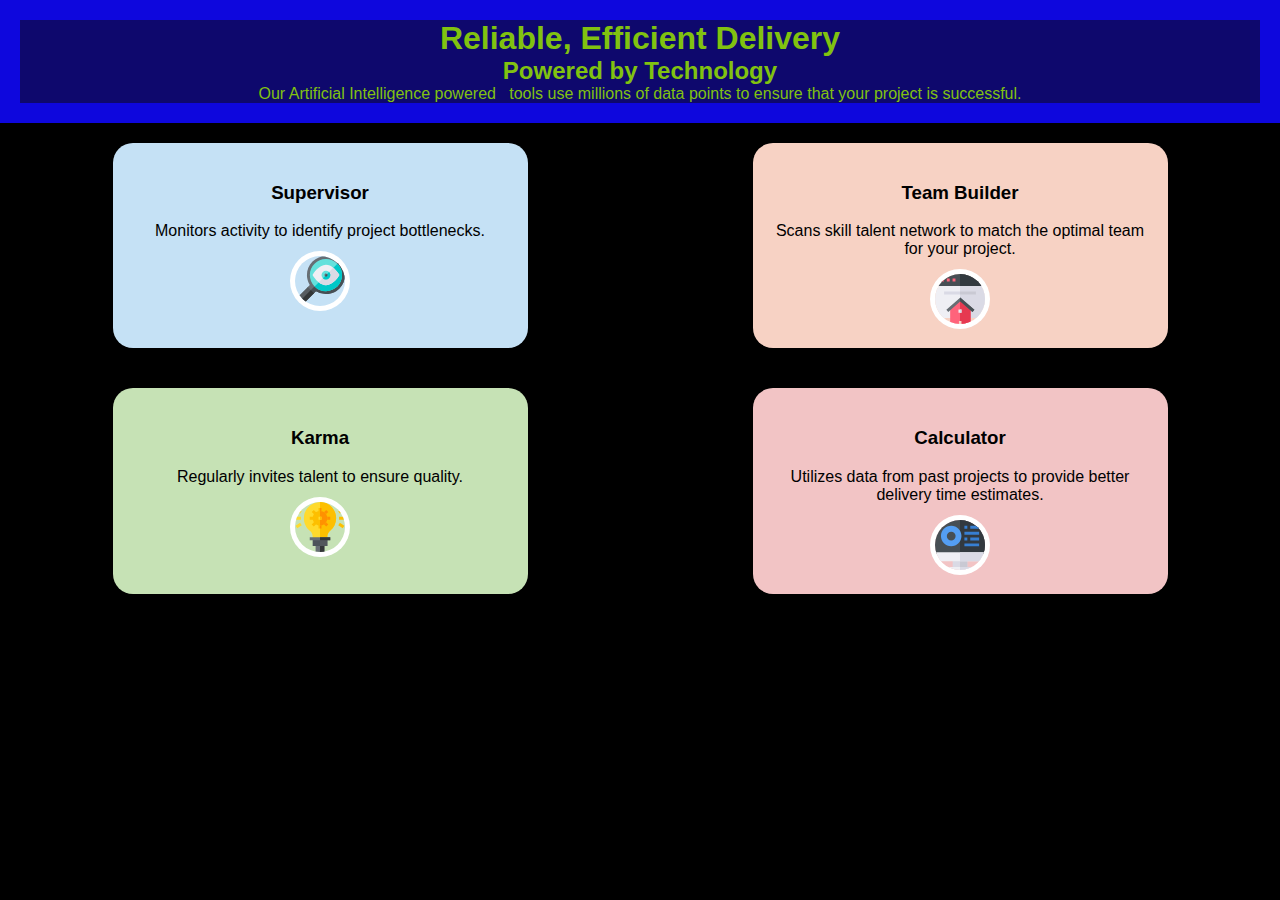
==== 1/index.html @ 080a038a "i am trying" ====
<!DOCTYPE html>
<html lang="en">
<head>
    <meta charset="UTF-8">
    <meta name="viewport" content="width=device-width, initial-scale=1.0">
    <title>Reliable, &nbsp; Efficient Delivery</title>
    <link rel="stylesheet" href="style.css">
</head>
<body>
    <!--
        Header section of the page
        Contains the title, subtitle and a short description
    -->
    <header>
        <h1>Reliable, Efficient Delivery</h1>
        <h2>Powered by Technology</h2>
        <p>Our Artificial Intelligence powered &nbsp; tools use millions of data points to ensure that your project is successful.</p>
    </header>

    <!--
        Main content section of the page
        Contains four cards with different features
    -->
    <main>
        <!--
            Card for the Supervisor feature
            Contains an icon, title and a short description
        -->
        <div class="card supervisor">
            <h3>Supervisor</h3>
            <p>Monitors activity to identify project bottlenecks.</p>
            <img src="images/icon-supervisor.svg" alt="Supervisor icon">
        </div>

        <!--
            Card for the Team Builder feature
            Contains an icon, title and a short description
        -->
        <div class="card team-builder">
            <h3>Team Builder</h3>
            <p>Scans skill talent network to match the optimal team for your project.</p>
            <img src="images/icon-team-builder.svg" alt="Team Builder icon">
        </div>

        <!--
            Card for the Karma feature
            Contains an icon, title and a short description
        -->
        <div class="card karma">
            <h3>Karma</h3>
            <p>Regularly invites talent to ensure quality.</p>
            <img src="images/icon-karma.svg" alt="Karma icon">
        </div>

        <!--
            Card for the Calculator feature
            Contains an icon, title and a short description
        -->
        <div class="card calculator">
            <h3>Calculator</h3>
            <p>Utilizes data from past projects to provide better delivery time estimates.</p>
            <img src="images/icon-calculator.svg" alt="Calculator icon">
        </div>
    </main>
</body>
</html>
---- 1/style.css ----
/*
 * Style sheet for the project
 * Author: Your Name
 * Description: This style sheet is used to style the HTML elements of the project
 */

body {
  /*
   * Set the font family to Arial, sans-serif
   * Set the text-align to center
   * Set the margin and padding to 0
   * Set the background color to black
   */
  font-family: Arial, sans-serif;
  text-align: center;
  margin: 0;
  padding: 0;
  background-color: #000000;
  background-color: #000000; /* Black background color */
}

/*
 * Style the header element
 * Set the background color to #f0f0f0
 * Set the padding to 20px
 * Set the text-align to center
 * Set the transition to background-color 0.5s ease
 * Set the color to black
 */
header {
  background-color: #f0f0f0;
  padding: 20px;
  text-align: center;
  transition: background-color 0.5s ease;
  color: #000000;
  color: #000000; /* Black text color */
  background-color: #0e07dd;
}

header h1, header h2, header p {
  margin: 0 auto;
  text-align: center;
  transition: color 0.5s ease;
  color: #81c210; /* Green text color */
  background-color: #0e086d;
}
/*
 * Style the main element
 * Set the display to flex
 * Set the flex-wrap to wrap
 * Set the justify-content to space-around
 */
main {
  display: flex;
  flex-wrap: wrap;
  justify-content: space-around;
}

/*
 * Style the card elements
 * Set the border-radius to 20px
 * Set the box-shadow to 0 2px 4px rgba(0, 0, 0, 0.1)
 * Set the padding to 20px
 * Set the width to 250px
 * Set the margin to 20px
 * Set the transition to transform 0.5s ease
 */
.card {
  border-radius: 20px; /* Rounded corners */
  box-shadow: 0 2px 4px rgba(0, 0, 0, 0.1);
  padding: 20px;
  width: 375px; /* Increased width */
  margin: 20px;
  transition: transform 0.5s ease;
}

/*
 * Style the card elements when they are hovered
 * Set the transform to scale(1.1)
 */
.card.supervisor {
  background-color: #C5E1F5; /* Light blue color */
}

.card.team-builder {
  background-color: #F7D2C4; /* Light orange color */
}

.card.karma {
  background-color: #C6E2B5; /* Light green color */
}

.card.calculator {
  background-color: #F2C4C5; /* Light pink color */
}

.card:hover {
  transform: scale(1.1);
}

/*
 * Style the img elements inside the card elements
 * Set the width and height to 50px
 * Set the border-radius to 50%
 * Set the box-shadow to 0 0 0 5px #fff
 */
.card img {
  width: 50px;
  height: 50px;
  border-radius: 50%; /* Circle image */
  box-shadow: 0 0 0 5px #fff; /* White border around image */
}

/*
 * Style the body element when the screen width is up to 375px
 * Set the background color to black
 */
/* Mobile layout up to 375px */
@media only screen and (max-width: 375px) {
  body {
    background-color: #000000;
  main {
    flex-direction: column;
  }
}

/* Mobile layout up to 375px */
@media only screen and (max-width: 375px) {
  body {
    background-color: hsl(0, 78%, 62%); /* Red */
    display: flex;
    flex-direction: column;
    align-items: center;
  }
  h1 {
    font-size: 24px;
    margin-bottom: 20px;
  }
}

/* Tablet layout from 768px to 1024px */
@media (min-width: 767px) and (max-width: 1024px) {
  body {
    background-color: hsl(180, 62%, 55%); /* Cyan */
    display: flex;
    flex-direction: row;
    align-items: center;
    justify-content: space-around;
  }
  h1 {
    font-size: 28px;
    margin-right: 20px;
  }
  h2 {
    font-size: 20px;
  }
}

/* Desktop layout from 1440px and up */
@media only screen and (min-width: 1440px) {
  body {
    background-color: hsl(34, 97%, 64%); /* Orange */
    display: flex;
    flex-direction: row;
    align-items: center;
    justify-content: space-between;
  }
  h1 {
    font-size: 36px;
    margin-right: 40px;
  }
  h2 {
    font-size: 28px;
  }
}
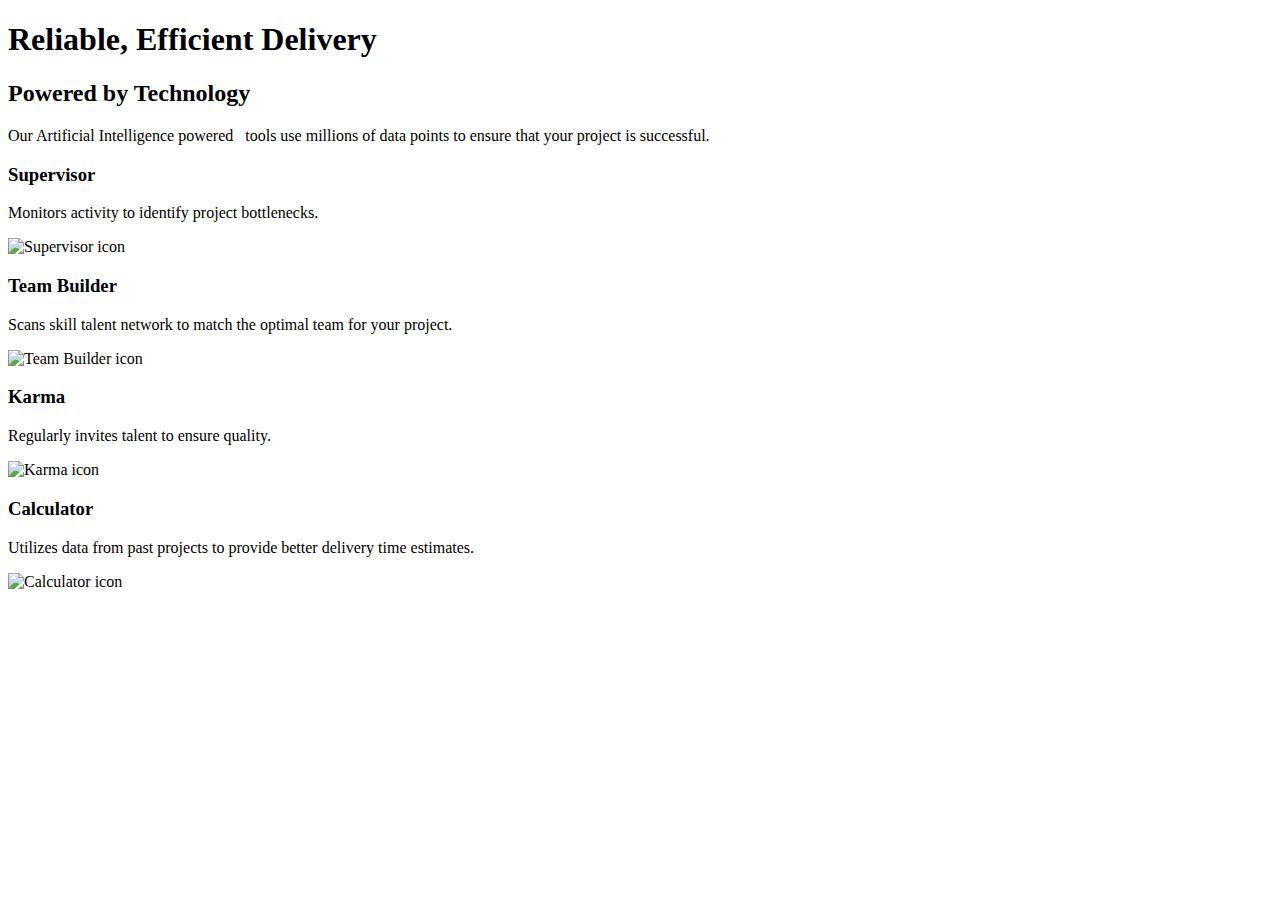
==== commit cc65f876: "i try" ====
--- a/1/index.html
+++ b/1/index.html
@@ -7,55 +7,31 @@
     <link rel="stylesheet" href="style.css">
 </head>
 <body>
-    <!--
-        Header section of the page
-        Contains the title, subtitle and a short description
-    -->
+
     <header>
+        <div class="head">
+            
+        </div>
         <h1>Reliable, Efficient Delivery</h1>
         <h2>Powered by Technology</h2>
         <p>Our Artificial Intelligence powered &nbsp; tools use millions of data points to ensure that your project is successful.</p>
     </header>
-
-    <!--
-        Main content section of the page
-        Contains four cards with different features
-    -->
     <main>
-        <!--
-            Card for the Supervisor feature
-            Contains an icon, title and a short description
-        -->
         <div class="card supervisor">
             <h3>Supervisor</h3>
             <p>Monitors activity to identify project bottlenecks.</p>
             <img src="images/icon-supervisor.svg" alt="Supervisor icon">
         </div>
-
-        <!--
-            Card for the Team Builder feature
-            Contains an icon, title and a short description
-        -->
         <div class="card team-builder">
             <h3>Team Builder</h3>
             <p>Scans skill talent network to match the optimal team for your project.</p>
             <img src="images/icon-team-builder.svg" alt="Team Builder icon">
         </div>
-
-        <!--
-            Card for the Karma feature
-            Contains an icon, title and a short description
-        -->
         <div class="card karma">
             <h3>Karma</h3>
             <p>Regularly invites talent to ensure quality.</p>
             <img src="images/icon-karma.svg" alt="Karma icon">
         </div>
-
-        <!--
-            Card for the Calculator feature
-            Contains an icon, title and a short description
-        -->
         <div class="card calculator">
             <h3>Calculator</h3>
             <p>Utilizes data from past projects to provide better delivery time estimates.</p>
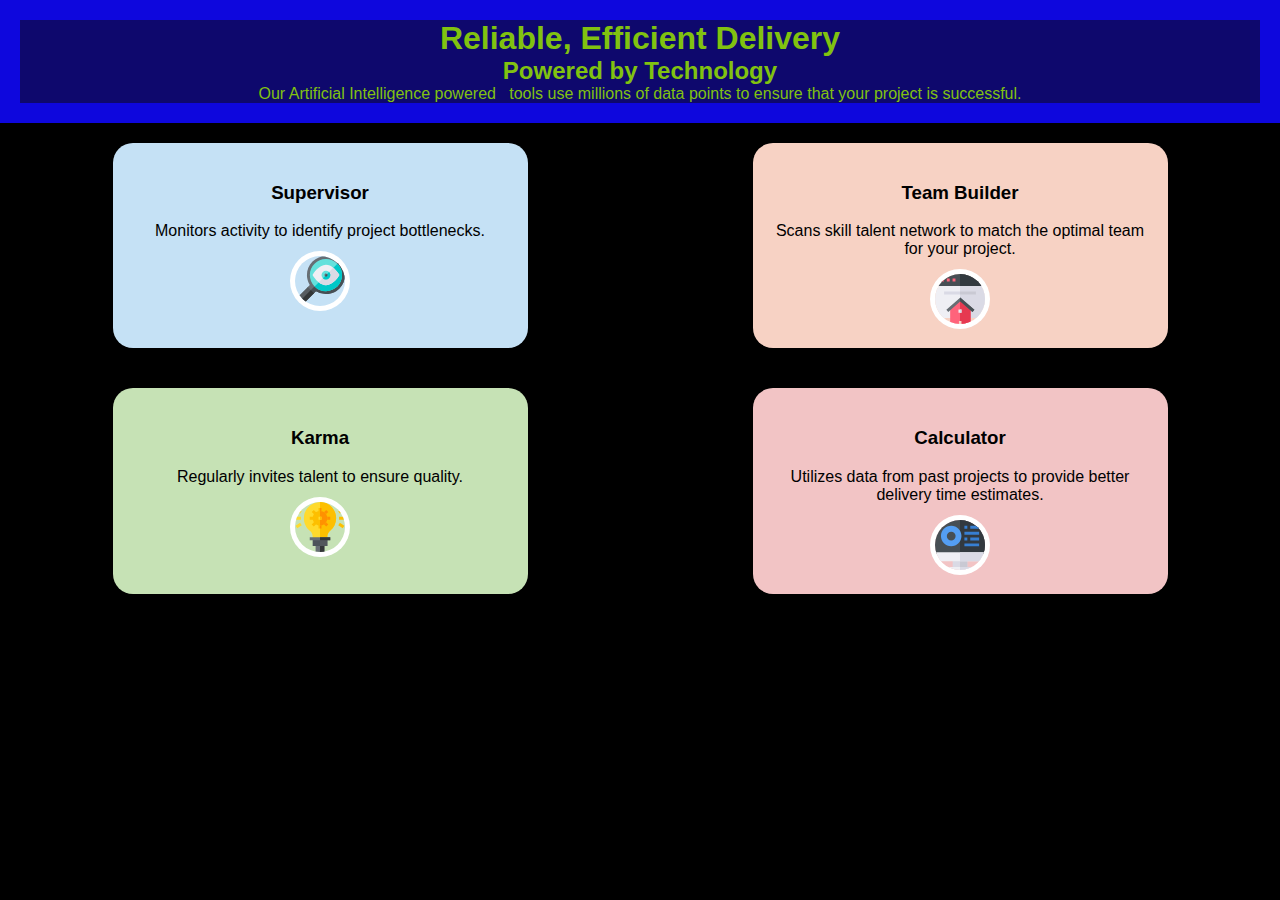
==== commit 495fc3f1: "again" ====
--- a/1/index.html
+++ b/1/index.html
@@ -7,31 +7,55 @@
     <link rel="stylesheet" href="style.css">
 </head>
 <body>
-
+    <!--
+        Header section of the page
+        Contains the title, subtitle and a short description
+    -->
     <header>
-        <div class="head">
-            
-        </div>
         <h1>Reliable, Efficient Delivery</h1>
         <h2>Powered by Technology</h2>
         <p>Our Artificial Intelligence powered &nbsp; tools use millions of data points to ensure that your project is successful.</p>
     </header>
+
+    <!--
+        Main content section of the page
+        Contains four cards with different features
+    -->
     <main>
+        <!--
+            Card for the Supervisor feature
+            Contains an icon, title and a short description
+        -->
         <div class="card supervisor">
             <h3>Supervisor</h3>
             <p>Monitors activity to identify project bottlenecks.</p>
             <img src="images/icon-supervisor.svg" alt="Supervisor icon">
         </div>
+
+        <!--
+            Card for the Team Builder feature
+            Contains an icon, title and a short description
+        -->
         <div class="card team-builder">
             <h3>Team Builder</h3>
             <p>Scans skill talent network to match the optimal team for your project.</p>
             <img src="images/icon-team-builder.svg" alt="Team Builder icon">
         </div>
+
+        <!--
+            Card for the Karma feature
+            Contains an icon, title and a short description
+        -->
         <div class="card karma">
             <h3>Karma</h3>
             <p>Regularly invites talent to ensure quality.</p>
             <img src="images/icon-karma.svg" alt="Karma icon">
         </div>
+
+        <!--
+            Card for the Calculator feature
+            Contains an icon, title and a short description
+        -->
         <div class="card calculator">
             <h3>Calculator</h3>
             <p>Utilizes data from past projects to provide better delivery time estimates.</p>
--- a/1/style.css
+++ b/1/style.css
@@ -0,0 +1,176 @@
+
+/*
+ * Style sheet for the project
+ * Author: Your Name
+ * Description: This style sheet is used to style the HTML elements of the project
+ */
+
+body {
+  /*
+   * Set the font family to Arial, sans-serif
+   * Set the text-align to center
+   * Set the margin and padding to 0
+   * Set the background color to black
+   */
+  font-family: Arial, sans-serif;
+  text-align: center;
+  margin: 0;
+  padding: 0;
+  background-color: #000000;
+  background-color: #000000; /* Black background color */
+}
+
+/*
+ * Style the header element
+ * Set the background color to #f0f0f0
+ * Set the padding to 20px
+ * Set the text-align to center
+ * Set the transition to background-color 0.5s ease
+ * Set the color to black
+ */
+header {
+  background-color: #f0f0f0;
+  padding: 20px;
+  text-align: center;
+  transition: background-color 0.5s ease;
+  color: #000000;
+  color: #000000; /* Black text color */
+  background-color: #0e07dd;
+}
+
+header h1, header h2, header p {
+  margin: 0 auto;
+  text-align: center;
+  transition: color 0.5s ease;
+  color: #81c210; /* Green text color */
+  background-color: #0e086d;
+}
+/*
+ * Style the main element
+ * Set the display to flex
+ * Set the flex-wrap to wrap
+ * Set the justify-content to space-around
+ */
+main {
+  display: flex;
+  flex-wrap: wrap;
+  justify-content: space-around;
+}
+
+/*
+ * Style the card elements
+ * Set the border-radius to 20px
+ * Set the box-shadow to 0 2px 4px rgba(0, 0, 0, 0.1)
+ * Set the padding to 20px
+ * Set the width to 250px
+ * Set the margin to 20px
+ * Set the transition to transform 0.5s ease
+ */
+.card {
+  border-radius: 20px; /* Rounded corners */
+  box-shadow: 0 2px 4px rgba(0, 0, 0, 0.1);
+  padding: 20px;
+  width: 375px; /* Increased width */
+  margin: 20px;
+  transition: transform 0.5s ease;
+}
+
+/*
+ * Style the card elements when they are hovered
+ * Set the transform to scale(1.1)
+ */
+.card.supervisor {
+  background-color: #C5E1F5; /* Light blue color */
+}
+
+.card.team-builder {
+  background-color: #F7D2C4; /* Light orange color */
+}
+
+.card.karma {
+  background-color: #C6E2B5; /* Light green color */
+}
+
+.card.calculator {
+  background-color: #F2C4C5; /* Light pink color */
+}
+
+.card:hover {
+  transform: scale(1.1);
+}
+
+/*
+ * Style the img elements inside the card elements
+ * Set the width and height to 50px
+ * Set the border-radius to 50%
+ * Set the box-shadow to 0 0 0 5px #fff
+ */
+.card img {
+  width: 50px;
+  height: 50px;
+  border-radius: 50%; /* Circle image */
+  box-shadow: 0 0 0 5px #fff; /* White border around image */
+}
+
+/*
+ * Style the body element when the screen width is up to 375px
+ * Set the background color to black
+ */
+/* Mobile layout up to 375px */
+@media only screen and (max-width: 375px) {
+  body {
+    background-color: #000000;
+  main {
+    flex-direction: column;
+  }
+}
+
+/* Mobile layout up to 375px */
+@media only screen and (max-width: 375px) {
+  body {
+    background-color: hsl(0, 78%, 62%); /* Red */
+    display: flex;
+    flex-direction: column;
+    align-items: center;
+  }
+  h1 {
+    font-size: 24px;
+    margin-bottom: 20px;
+  }
+}
+
+/* Tablet layout from 768px to 1024px */
+@media (min-width: 767px) and (max-width: 1024px) {
+  body {
+    background-color: hsl(180, 62%, 55%); /* Cyan */
+    display: flex;
+    flex-direction: row;
+    align-items: center;
+    justify-content: space-around;
+  }
+  h1 {
+    font-size: 28px;
+    margin-right: 20px;
+  }
+  h2 {
+    font-size: 20px;
+  }
+}
+
+/* Desktop layout from 1440px and up */
+@media only screen and (min-width: 1440px) {
+  body {
+    background-color: hsl(34, 97%, 64%); /* Orange */
+    display: flex;
+    flex-direction: row;
+    align-items: center;
+    justify-content: space-between;
+  }
+  h1 {
+    font-size: 36px;
+    margin-right: 40px;
+  }
+  h2 {
+    font-size: 28px;
+  }
+}